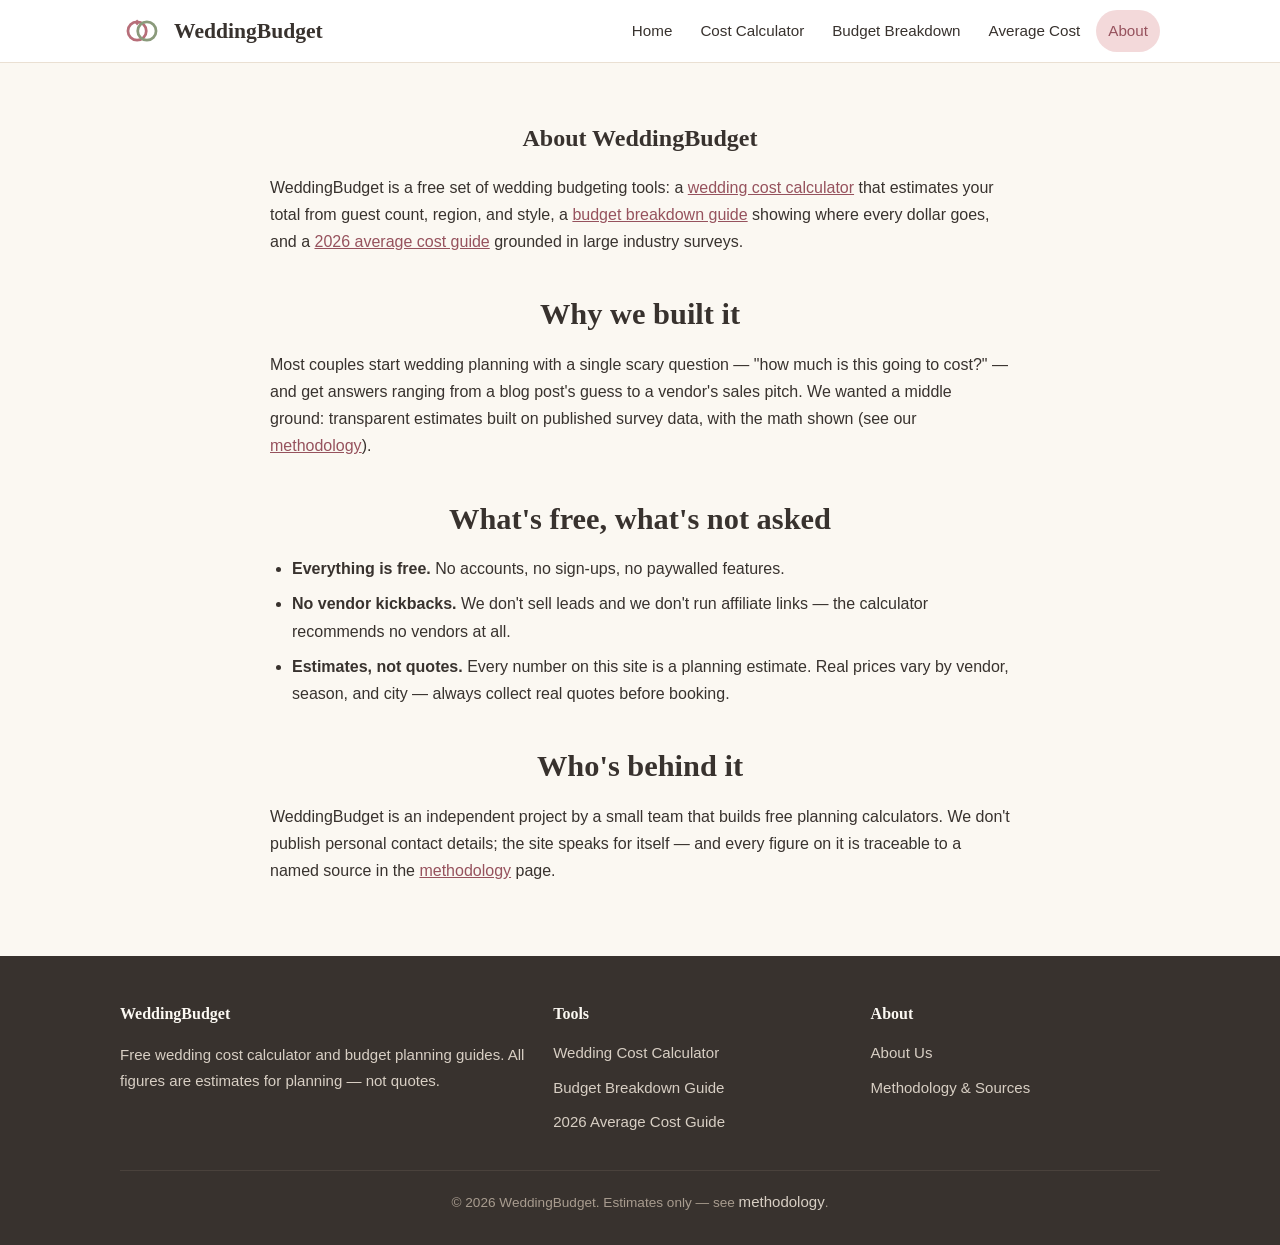
==== about/index.html @ bbfaf5be "WeddingBudget MVP: 6-page static niche site (wedding cost calculator + budget guides)" ====
<!DOCTYPE html>
<html lang="en">
<head>
<meta charset="UTF-8">
<meta name="viewport" content="width=device-width, initial-scale=1.0">
<title>About WeddingBudget — Free Wedding Cost Calculator | WeddingBudget</title>
<meta name="description" content="About WeddingBudget: a free wedding cost calculator and budget breakdown tool. No sign-up, no fees — just honest planning estimates.">
<link rel="stylesheet" href="../assets/css/style.css">
</head>
<body>

<header class="site-header">
  <div class="wrap">
    <a class="brand" href="../index.html" aria-label="WeddingBudget home">
      <svg viewBox="0 0 72 44" aria-hidden="true">
        <circle cx="28" cy="22" r="15" fill="none" stroke="#B76E79" stroke-width="4.5"/>
        <circle cx="44" cy="22" r="15" fill="none" stroke="#8A9A7B" stroke-width="4.5"/>
        <path d="M28 3 l4 5 -4 5 -4 -5 z" fill="#B76E79"/>
      </svg>
      <span class="brand-name">WeddingBudget</span>
    </a>
    <nav class="nav" aria-label="Main navigation">
      <a href="../index.html">Home</a>
      <a href="../wedding-cost-calculator/index.html">Cost Calculator</a>
      <a href="../wedding-budget-breakdown/index.html">Budget Breakdown</a>
      <a href="../average-wedding-cost/index.html">Average Cost</a>
      <a href="index.html" class="active">About</a>
    </nav>
  </div>
</header>

<main>
  <section class="section" style="padding-top:40px">
    <div class="wrap-narrow">
      <h1 style="text-align:center">About WeddingBudget</h1>
      <div class="prose">
        <p>WeddingBudget is a free set of wedding budgeting tools: a <a href="../wedding-cost-calculator/index.html">wedding cost calculator</a> that estimates your total from guest count, region, and style, a <a href="../wedding-budget-breakdown/index.html">budget breakdown guide</a> showing where every dollar goes, and a <a href="../average-wedding-cost/index.html">2026 average cost guide</a> grounded in large industry surveys.</p>
        <h2>Why we built it</h2>
        <p>Most couples start wedding planning with a single scary question — "how much is this going to cost?" — and get answers ranging from a blog post's guess to a vendor's sales pitch. We wanted a middle ground: transparent estimates built on published survey data, with the math shown (see our <a href="../methodology/index.html">methodology</a>).</p>
        <h2>What's free, what's not asked</h2>
        <ul>
          <li><strong>Everything is free.</strong> No accounts, no sign-ups, no paywalled features.</li>
          <li><strong>No vendor kickbacks.</strong> We don't sell leads and we don't run affiliate links — the calculator recommends no vendors at all.</li>
          <li><strong>Estimates, not quotes.</strong> Every number on this site is a planning estimate. Real prices vary by vendor, season, and city — always collect real quotes before booking.</li>
        </ul>
        <h2>Who's behind it</h2>
        <p>WeddingBudget is an independent project by a small team that builds free planning calculators. We don't publish personal contact details; the site speaks for itself — and every figure on it is traceable to a named source in the <a href="../methodology/index.html">methodology</a> page.</p>
      </div>
    </div>
  </section>
</main>

<footer class="site-footer">
  <div class="wrap">
    <div>
      <h4>WeddingBudget</h4>
      <p style="font-size:0.94rem">Free wedding cost calculator and budget planning guides. All figures are estimates for planning — not quotes.</p>
    </div>
    <div>
      <h4>Tools</h4>
      <ul>
        <li><a href="../wedding-cost-calculator/index.html">Wedding Cost Calculator</a></li>
        <li><a href="../wedding-budget-breakdown/index.html">Budget Breakdown Guide</a></li>
        <li><a href="../average-wedding-cost/index.html">2026 Average Cost Guide</a></li>
      </ul>
    </div>
    <div>
      <h4>About</h4>
      <ul>
        <li><a href="index.html">About Us</a></li>
        <li><a href="../methodology/index.html">Methodology &amp; Sources</a></li>
      </ul>
    </div>
    <div class="bottom">© 2026 WeddingBudget. Estimates only — see <a href="../methodology/index.html">methodology</a>.</div>
  </div>
</footer>

<!-- Cloudflare Web Analytics --><script type='module' src='https://static.cloudflareinsights.com/beacon.min.js' data-cf-beacon='{"token": "0cc9b3c438344fda849d145891dc3f68"}'></script><!-- End Cloudflare Web Analytics -->
</body>
</html>
---- assets/css/style.css ----
/* WeddingBudget — elegant wedding aesthetic: ivory, blush, sage */
:root {
  --ivory: #FBF8F2;
  --ivory-deep: #F5EFE4;
  --blush: #F3D9DA;
  --blush-deep: #B76E79;
  --blush-dark: #96525D;
  --sage: #8A9A7B;
  --sage-deep: #5F7052;
  --ink: #38322E;
  --muted: #8A7C72;
  --line: #EAE0D3;
  --card: #FFFFFF;
  --serif: Georgia, 'Playfair Display', 'Times New Roman', serif;
  --sans: -apple-system, BlinkMacSystemFont, 'Segoe UI', Helvetica, Arial, sans-serif;
}

* { box-sizing: border-box; }
body {
  margin: 0;
  font-family: var(--sans);
  color: var(--ink);
  background: var(--ivory);
  line-height: 1.7;
}
h1, h2, h3 { font-family: var(--serif); font-weight: 600; line-height: 1.3; color: var(--ink); }
a { color: var(--blush-dark); }
a:hover { color: var(--sage-deep); }
img { max-width: 100%; }

.wrap { max-width: 1080px; margin: 0 auto; padding: 0 20px; }
.wrap-narrow { max-width: 780px; margin: 0 auto; padding: 0 20px; }

/* Header / nav */
.site-header {
  background: var(--card);
  border-bottom: 1px solid var(--line);
  position: sticky; top: 0; z-index: 50;
}
.site-header .wrap { display: flex; align-items: center; justify-content: space-between; padding-top: 10px; padding-bottom: 10px; }
.brand { display: flex; align-items: center; gap: 10px; text-decoration: none; }
.brand svg { width: 44px; height: 28px; }
.brand-name { font-family: var(--serif); font-size: 1.35rem; color: var(--ink); font-weight: 700; }
.nav { display: flex; gap: 4px; flex-wrap: wrap; }
.nav a {
  text-decoration: none; color: var(--ink); font-size: 0.95rem;
  padding: 8px 12px; border-radius: 999px;
}
.nav a:hover, .nav a.active { background: var(--blush); color: var(--blush-dark); }

/* Hero */
.hero {
  background: linear-gradient(160deg, var(--ivory) 0%, var(--blush) 55%, #E4D5CE 100%);
  padding: 72px 0 64px;
  text-align: center;
}
.hero h1 { font-size: 2.6rem; margin: 0 0 12px; }
.hero .tagline { font-size: 1.2rem; color: var(--muted); max-width: 640px; margin: 0 auto 28px; }
.btn {
  display: inline-block; text-decoration: none; cursor: pointer; border: none;
  background: var(--blush-deep); color: #fff;
  padding: 14px 32px; border-radius: 999px; font-size: 1.05rem; font-weight: 600;
  transition: transform .15s ease, background .15s ease;
}
.btn:hover { background: var(--blush-dark); color: #fff; transform: translateY(-1px); }
.btn.secondary { background: var(--sage); }
.btn.secondary:hover { background: var(--sage-deep); }
.btn.ghost { background: transparent; color: var(--blush-dark); border: 2px solid var(--blush-deep); }

/* Stat band */
.stat-band { background: var(--ink); color: var(--ivory); padding: 34px 0; text-align: center; }
.stat-band .big { font-family: var(--serif); font-size: 2.4rem; color: var(--blush); }
.stat-band p { margin: 6px 0 0; color: #D8CFC4; font-size: 0.95rem; }

/* Sections */
.section { padding: 56px 0; }
.section.alt { background: var(--card); border-top: 1px solid var(--line); border-bottom: 1px solid var(--line); }
.section h2 { text-align: center; font-size: 1.9rem; margin: 0 0 8px; }
.section .lede { text-align: center; color: var(--muted); max-width: 680px; margin: 0 auto 32px; }

/* Cards */
.cards { display: grid; grid-template-columns: repeat(3, 1fr); gap: 22px; }
.card {
  background: var(--card); border: 1px solid var(--line); border-radius: 16px;
  padding: 28px 24px; text-decoration: none; color: inherit;
  box-shadow: 0 2px 10px rgba(150, 110, 100, 0.06);
  transition: transform .15s ease, box-shadow .15s ease;
}
a.card:hover { transform: translateY(-3px); box-shadow: 0 8px 24px rgba(150, 110, 100, 0.12); }
.card h3 { margin: 0 0 8px; font-size: 1.25rem; }
.card p { margin: 0; color: var(--muted); font-size: 0.97rem; }
.card .card-icon { font-size: 1.8rem; margin-bottom: 10px; }

/* Preview allocation bars */
.alloc-row { display: grid; grid-template-columns: 200px 1fr 90px; gap: 12px; align-items: center; margin: 10px 0; font-size: 0.95rem; }
.alloc-row .bar-track { background: var(--ivory-deep); border-radius: 999px; height: 14px; overflow: hidden; }
.alloc-row .bar-fill { height: 100%; background: linear-gradient(90deg, var(--blush-deep), var(--sage)); border-radius: 999px; }
.alloc-row .amt { text-align: right; font-variant-numeric: tabular-nums; }

/* FAQ */
.faq { max-width: 780px; margin: 0 auto; }
.faq details { background: var(--card); border: 1px solid var(--line); border-radius: 12px; margin: 10px 0; padding: 4px 18px; }
.faq summary { cursor: pointer; font-family: var(--serif); font-size: 1.08rem; padding: 12px 0; font-weight: 600; }
.faq summary::marker { color: var(--blush-deep); }
.faq p { color: var(--muted); }

/* Tables */
table.cost-table { width: 100%; border-collapse: collapse; margin: 20px 0; background: var(--card); border-radius: 12px; overflow: hidden; font-size: 0.97rem; }
.cost-table th { background: var(--ivory-deep); text-align: left; padding: 12px 14px; font-family: var(--serif); }
.cost-table td { padding: 11px 14px; border-top: 1px solid var(--line); }
.cost-table tr:nth-child(even) td { background: #FFFEFB; }

/* Calculator */
.calc-shell { background: var(--card); border: 1px solid var(--line); border-radius: 18px; padding: 30px; box-shadow: 0 4px 20px rgba(150,110,100,0.07); }
.tabs { display: flex; gap: 8px; margin-bottom: 26px; }
.tab-btn {
  flex: 1; padding: 13px; border-radius: 12px; border: 2px solid var(--line);
  background: var(--ivory); font-size: 1rem; font-weight: 600; cursor: pointer; color: var(--muted);
}
.tab-btn.active { border-color: var(--blush-deep); background: var(--blush); color: var(--blush-dark); }
.tab-panel { display: none; }
.tab-panel.active { display: block; }

.field { margin: 22px 0; }
.field > label, .field .label { font-weight: 600; display: block; margin-bottom: 10px; font-family: var(--serif); font-size: 1.08rem; }
.slider-row { display: flex; align-items: center; gap: 14px; }
input[type="range"] { flex: 1; accent-color: var(--blush-deep); }
input[type="number"] {
  width: 110px; padding: 10px 12px; border: 2px solid var(--line); border-radius: 10px;
  font-size: 1rem; font-family: var(--sans);
}
input[type="number"]:focus { outline: none; border-color: var(--blush-deep); }

.option-grid { display: grid; grid-template-columns: repeat(4, 1fr); gap: 10px; }
.option-grid.three { grid-template-columns: repeat(3, 1fr); }
.option-card { position: relative; }
.option-card input { position: absolute; opacity: 0; pointer-events: none; }
.option-card label {
  display: block; border: 2px solid var(--line); border-radius: 12px; padding: 12px 8px;
  text-align: center; cursor: pointer; font-size: 0.92rem; background: var(--ivory);
  transition: border-color .15s ease, background .15s ease;
}
.option-card label strong { display: block; font-family: var(--serif); font-size: 1.02rem; }
.option-card input:checked + label { border-color: var(--blush-deep); background: var(--blush); }
.option-card .hint { color: var(--muted); font-size: 0.82rem; }

.results { margin-top: 30px; border-top: 2px dashed var(--line); padding-top: 24px; }
.total-line { text-align: center; margin-bottom: 22px; }
.total-line .label { color: var(--muted); font-size: 0.95rem; }
.total-line .total { font-family: var(--serif); font-size: 2.8rem; color: var(--blush-deep); }
.total-line .sub { color: var(--muted); font-size: 0.9rem; }
.disclaimer { background: var(--ivory-deep); border-radius: 12px; padding: 14px 18px; font-size: 0.88rem; color: var(--muted); margin-top: 24px; }

/* Footer */
.site-footer { background: var(--ink); color: #D8CFC4; padding: 44px 0 30px; margin-top: 0; }
.site-footer .wrap { display: grid; grid-template-columns: 1.4fr 1fr 1fr; gap: 28px; }
.site-footer h4 { font-family: var(--serif); color: var(--ivory); margin: 0 0 12px; }
.site-footer a { color: #D8CFC4; text-decoration: none; font-size: 0.94rem; }
.site-footer a:hover { color: var(--blush); }
.site-footer ul { list-style: none; margin: 0; padding: 0; }
.site-footer li { margin: 7px 0; }
.site-footer .bottom { grid-column: 1 / -1; border-top: 1px solid #4A423C; padding-top: 18px; font-size: 0.85rem; color: #A89C8F; text-align: center; }

/* Prose */
.prose h2 { margin-top: 40px; }
.prose ul { padding-left: 22px; }
.prose li { margin: 8px 0; }
.tip { background: #F0F4EC; border-left: 4px solid var(--sage); padding: 14px 18px; border-radius: 0 12px 12px 0; margin: 22px 0; }

/* Responsive */
@media (max-width: 820px) {
  .cards { grid-template-columns: 1fr; }
  .hero h1 { font-size: 2rem; }
  .option-grid, .option-grid.three { grid-template-columns: repeat(2, 1fr); }
  .alloc-row { grid-template-columns: 130px 1fr 76px; font-size: 0.85rem; }
  .site-footer .wrap { grid-template-columns: 1fr; }
  .calc-shell { padding: 20px 16px; }
  .total-line .total { font-size: 2.2rem; }
}
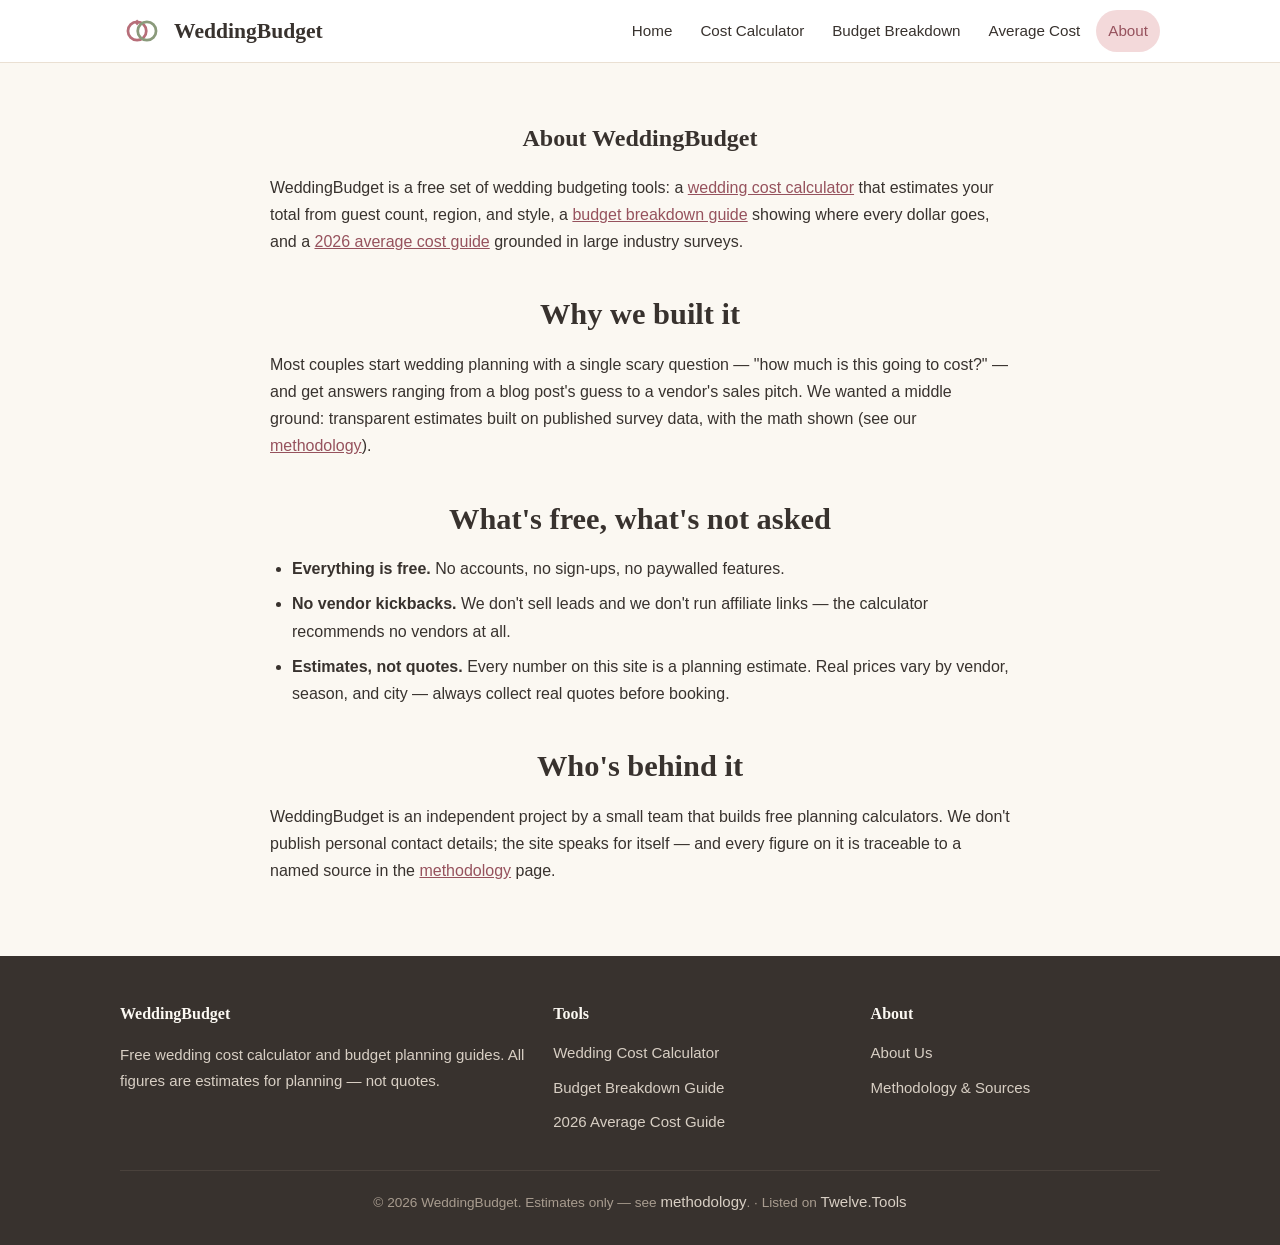
==== commit 7ea6fbcb: "Add Twelve.Tools reciprocal footer link (required for batch-1 directory submission)" ====
--- a/about/index.html
+++ b/about/index.html
@@ -71,7 +71,7 @@
         <li><a href="../methodology/index.html">Methodology &amp; Sources</a></li>
       </ul>
     </div>
-    <div class="bottom">© 2026 WeddingBudget. Estimates only — see <a href="../methodology/index.html">methodology</a>.</div>
+    <div class="bottom">© 2026 WeddingBudget. Estimates only — see <a href="../methodology/index.html">methodology</a>. <span>· Listed on <a href="https://twelve.tools" target="_blank" rel="noopener">Twelve.Tools</a></span></div>
   </div>
 </footer>
 
